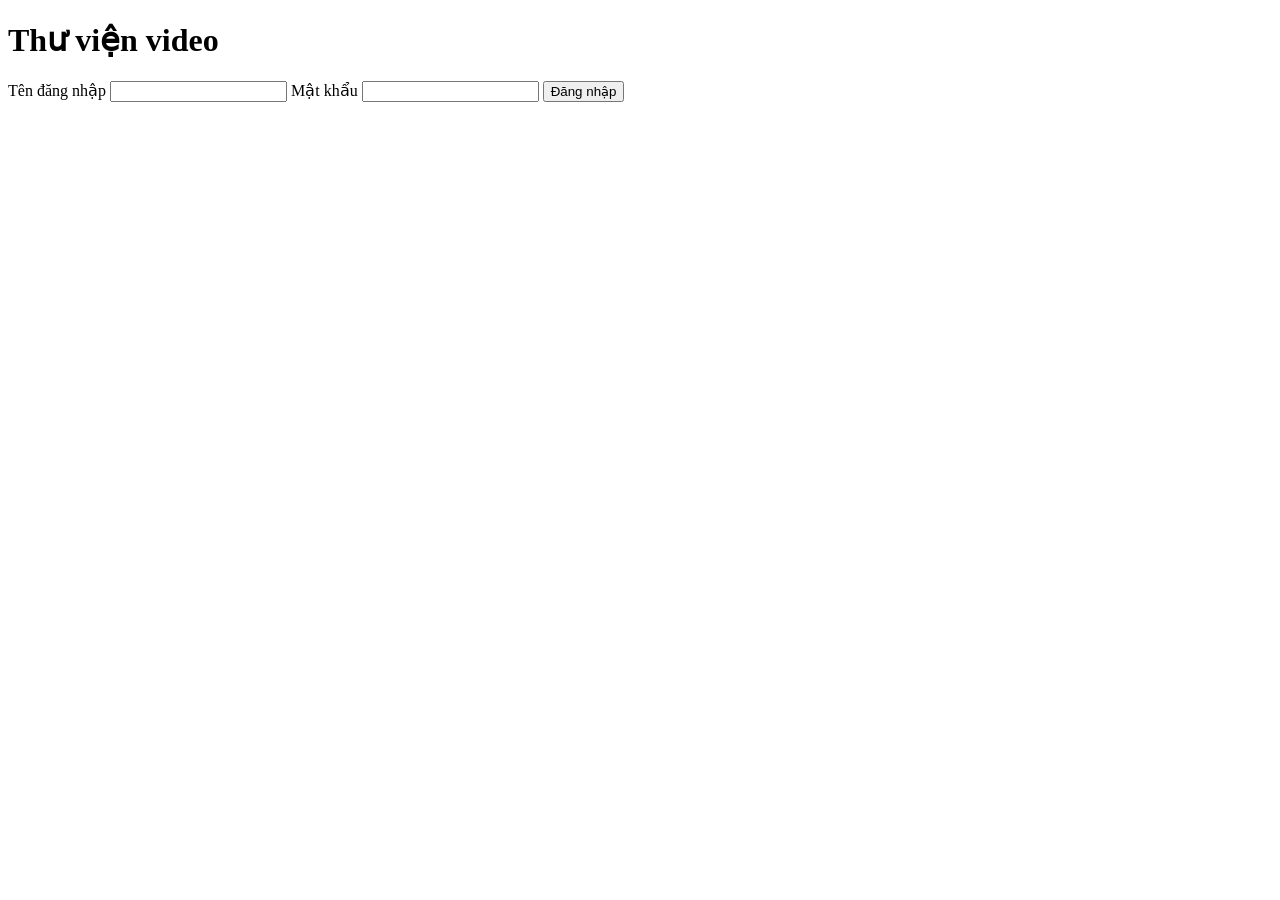
==== frontend/index.html @ 4bc92361 "Prepare unified HLS streaming site" ====
<!doctype html>
<html lang="vi">
<head>
  <meta charset="utf-8">
  <meta name="viewport" content="width=device-width, initial-scale=1">
  <title>Thư viện video</title>
</head>
<body>
  <h1>Thư viện video</h1>
  <form id="login-form">
    <label for="username">Tên đăng nhập</label>
    <input id="username" autocomplete="username" required>
    <label for="password">Mật khẩu</label>
    <input id="password" type="password" autocomplete="current-password" required>
    <button type="submit">Đăng nhập</button>
  </form>
  <p id="auth-status" role="status"></p>
  <main id="signed-in" hidden>
    <button id="logout" type="button">Đăng xuất</button>
    <p id="library-status" role="status"></p>
    <ul id="video-library"></ul>
    <button id="library-more" type="button" hidden>Xem thêm video</button>
    <p><video id="player-video" controls playsinline preload="none" width="480"></video></p>
    <p id="player-status" role="status"></p>
    <section id="admin" hidden>
      <h2>Xử lý video mới</h2>
      <p>Trên máy Windows đã cấu hình, chạy companion. Website dùng D1 để liệt kê các video đã công bố.</p>
      <code>python -m backend.local_processing add</code>
      <p><button id="playback-check" type="button" disabled>Xác nhận đã phát và tua video hiện tại</button></p>
      <h2>Tài khoản User</h2>
      <form id="user-form">
        <label for="new-username">Tên tài khoản mới</label>
        <input id="new-username" autocomplete="off" required>
        <label for="new-password">Mật khẩu mới</label>
        <input id="new-password" type="password" autocomplete="new-password" minlength="12" required>
        <button type="submit">Tạo User</button>
      </form>
      <form id="reset-form" hidden>
        <label for="reset-password">Mật khẩu thay thế</label>
        <input id="reset-password" type="password" autocomplete="new-password" minlength="12" required>
        <button type="submit">Đặt lại mật khẩu</button>
        <button id="cancel-reset" type="button">Hủy</button>
      </form>
      <p id="admin-status" role="status"></p>
      <ul id="user-list"></ul>
      <button id="user-more" type="button" hidden>Xem thêm tài khoản</button>
    </section>
  </main>
  <script type="module" src="./js/online.js"></script>
</body>
</html>
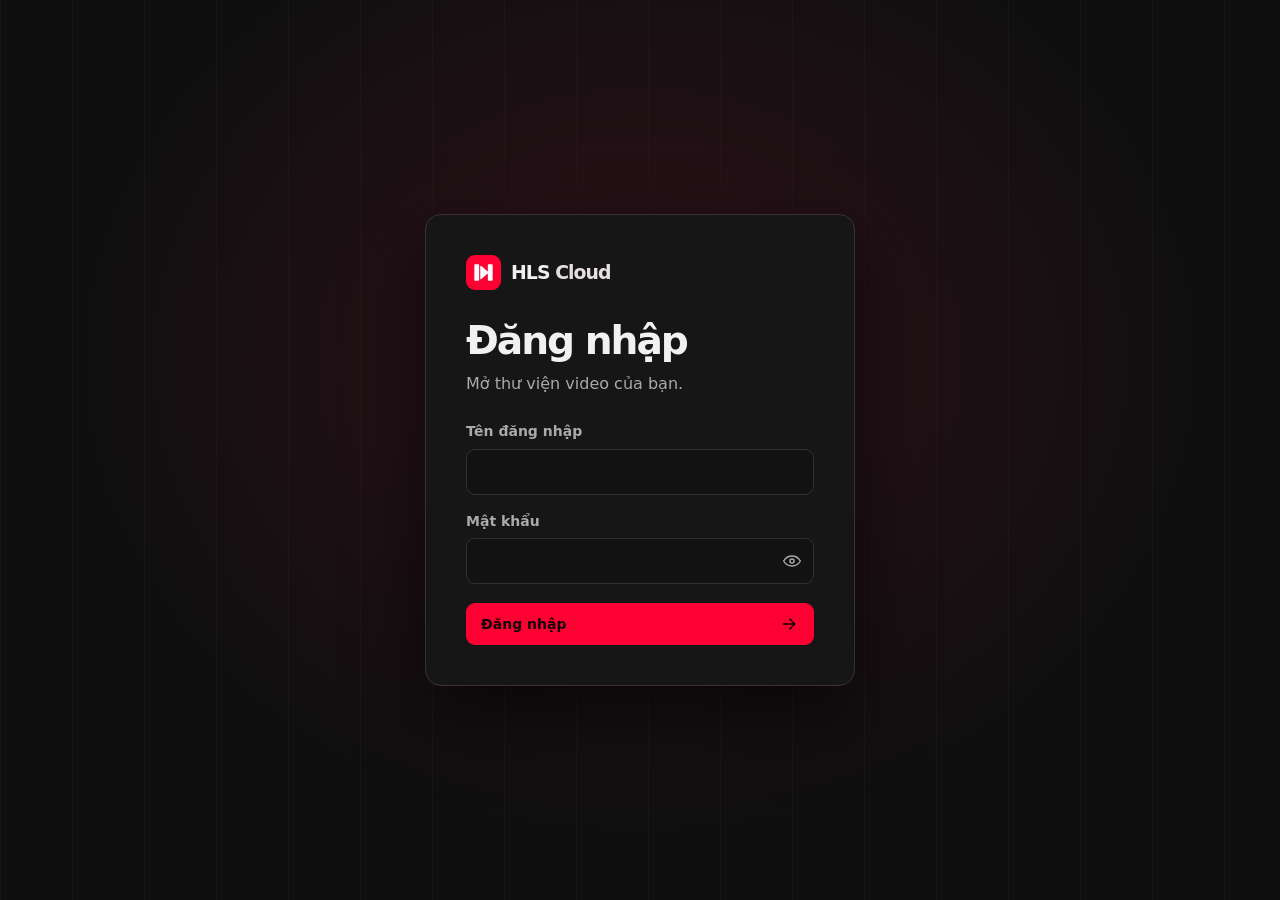
==== commit 631f4b8e: "Redesign HLS Cloud frontend" ====
--- a/frontend/index.html
+++ b/frontend/index.html
@@ -3,49 +3,179 @@
 <head>
   <meta charset="utf-8">
   <meta name="viewport" content="width=device-width, initial-scale=1">
-  <title>Thư viện video</title>
+  <meta name="theme-color" content="#0f0f0f">
+  <title>Thư viện video · HLS Cloud</title>
+  <link rel="stylesheet" href="./js/styles.css">
 </head>
 <body>
-  <h1>Thư viện video</h1>
-  <form id="login-form">
-    <label for="username">Tên đăng nhập</label>
-    <input id="username" autocomplete="username" required>
-    <label for="password">Mật khẩu</label>
-    <input id="password" type="password" autocomplete="current-password" required>
-    <button type="submit">Đăng nhập</button>
-  </form>
-  <p id="auth-status" role="status"></p>
-  <main id="signed-in" hidden>
-    <button id="logout" type="button">Đăng xuất</button>
-    <p id="library-status" role="status"></p>
-    <ul id="video-library"></ul>
-    <button id="library-more" type="button" hidden>Xem thêm video</button>
-    <p><video id="player-video" controls playsinline preload="none" width="480"></video></p>
-    <p id="player-status" role="status"></p>
-    <section id="admin" hidden>
-      <h2>Xử lý video mới</h2>
-      <p>Trên máy Windows đã cấu hình, chạy companion. Website dùng D1 để liệt kê các video đã công bố.</p>
-      <code>python -m backend.local_processing add</code>
-      <p><button id="playback-check" type="button" disabled>Xác nhận đã phát và tua video hiện tại</button></p>
-      <h2>Tài khoản User</h2>
-      <form id="user-form">
-        <label for="new-username">Tên tài khoản mới</label>
-        <input id="new-username" autocomplete="off" required>
-        <label for="new-password">Mật khẩu mới</label>
-        <input id="new-password" type="password" autocomplete="new-password" minlength="12" required>
-        <button type="submit">Tạo User</button>
+  <svg class="sprite" xmlns="http://www.w3.org/2000/svg" aria-hidden="true">
+    <symbol id="i-brand" viewBox="0 0 32 32">
+      <path fill="currentColor" d="M6 7h4v18H6zm16 0h4v18h-4zM13 9l8 7-8 7z"/>
+    </symbol>
+    <symbol id="i-menu" viewBox="0 0 24 24"><path d="M4 6h16M4 12h11M4 18h16"/></symbol>
+    <symbol id="i-home" viewBox="0 0 24 24"><path d="m3 10 9-7 9 7v10H3zM9 20v-6h6v6"/></symbol>
+    <symbol id="i-library" viewBox="0 0 24 24"><rect x="3" y="4" width="18" height="13" rx="2"/><path d="m10 8 5 2.5-5 2.5zM7 21h10"/></symbol>
+    <symbol id="i-play" viewBox="0 0 24 24"><path d="m9 5 11 7-11 7z" fill="currentColor" stroke="none"/></symbol>
+    <symbol id="i-upload" viewBox="0 0 24 24"><path d="M12 16V3m-5 5 5-5 5 5M4 16v4h16v-4"/></symbol>
+    <symbol id="i-manage" viewBox="0 0 24 24"><rect x="3" y="4" width="18" height="16" rx="2"/><path d="M3 9h18M9 9v11"/></symbol>
+    <symbol id="i-users" viewBox="0 0 24 24"><circle cx="9" cy="8" r="3"/><path d="M3 20v-2a6 6 0 0 1 12 0v2M16 5a3 3 0 0 1 0 6m1 3a5 5 0 0 1 4 4v2"/></symbol>
+    <symbol id="i-search" viewBox="0 0 24 24"><circle cx="10.5" cy="10.5" r="5.5"/><path d="m15 15 5 5"/></symbol>
+    <symbol id="i-chevron" viewBox="0 0 24 24"><path d="m6 9 6 6 6-6"/></symbol>
+    <symbol id="i-arrow" viewBox="0 0 24 24"><path d="M5 12h14m-6-6 6 6-6 6"/></symbol>
+    <symbol id="i-back" viewBox="0 0 24 24"><path d="M19 12H5m6-6-6 6 6 6"/></symbol>
+    <symbol id="i-logout" viewBox="0 0 24 24"><path d="M10 4H4v16h6m-1-8h12m-4-4 4 4-4 4"/></symbol>
+    <symbol id="i-eye" viewBox="0 0 24 24"><path d="M2 12s3.5-6 10-6 10 6 10 6-3.5 6-10 6S2 12 2 12Z"/><circle cx="12" cy="12" r="2.5"/></symbol>
+    <symbol id="i-monitor" viewBox="0 0 24 24"><rect x="3" y="4" width="18" height="13" rx="2"/><path d="M12 17v4m-4 0h8"/></symbol>
+    <symbol id="i-file" viewBox="0 0 24 24"><path d="M5 3h9l5 5v13H5zM14 3v6h5m-9 3 5 3-5 3z"/></symbol>
+  </svg>
+
+  <main id="auth-view" class="auth-view">
+    <div class="auth-card">
+      <div class="brand auth-brand"><span class="brand-mark"><svg class="icon"><use href="#i-brand"/></svg></span><span>HLS<span class="brand-light"> Cloud</span></span></div>
+      <h1>Đăng nhập</h1>
+      <p class="muted">Mở thư viện video của bạn.</p>
+      <form id="login-form" class="stack">
+        <label class="field">Tên đăng nhập<input id="username" autocomplete="username" required></label>
+        <label class="field" for="password">Mật khẩu</label>
+        <div class="password-field">
+          <input id="password" type="password" autocomplete="current-password" required>
+          <button id="toggle-password" class="icon-button" type="button" aria-label="Hiện mật khẩu" aria-pressed="false"><svg class="icon"><use href="#i-eye"/></svg></button>
+        </div>
+        <button id="login-submit" class="button primary auth-submit" type="submit">Đăng nhập <svg class="icon"><use href="#i-arrow"/></svg></button>
       </form>
-      <form id="reset-form" hidden>
-        <label for="reset-password">Mật khẩu thay thế</label>
-        <input id="reset-password" type="password" autocomplete="new-password" minlength="12" required>
-        <button type="submit">Đặt lại mật khẩu</button>
-        <button id="cancel-reset" type="button">Hủy</button>
-      </form>
-      <p id="admin-status" role="status"></p>
-      <ul id="user-list"></ul>
-      <button id="user-more" type="button" hidden>Xem thêm tài khoản</button>
-    </section>
+      <p id="auth-status" class="notice" role="status"></p>
+    </div>
   </main>
+
+  <div id="signed-in" hidden>
+    <header class="topbar">
+      <div class="topbar-start">
+        <button id="sidebar-toggle" class="icon-button" type="button" aria-label="Bật hoặc tắt điều hướng" aria-controls="sidebar" aria-expanded="true"><svg class="icon"><use href="#i-menu"/></svg></button>
+        <button type="button" class="brand brand-button" data-view="home" aria-label="HLS Cloud trang chủ"><span class="brand-mark"><svg class="icon"><use href="#i-brand"/></svg></span><span>HLS<span class="brand-light"> Cloud</span></span></button>
+      </div>
+      <label class="search-field"><svg class="icon"><use href="#i-search"/></svg><input id="video-search" type="search" aria-label="Lọc video đã tải" placeholder="Lọc video theo tiêu đề"></label>
+      <details id="account-menu" class="account-menu">
+        <summary aria-label="Menu tài khoản"><span id="account-avatar" class="avatar" aria-hidden="true"></span><span id="account-name"></span><svg class="icon"><use href="#i-chevron"/></svg></summary>
+        <div class="account-popover">
+          <p id="account-role" class="muted"></p>
+          <p id="account-status" class="notice" role="status"></p>
+          <button id="logout" type="button" class="button"><svg class="icon"><use href="#i-logout"/></svg> Đăng xuất</button>
+        </div>
+      </details>
+    </header>
+
+    <button id="drawer-overlay" type="button" aria-label="Đóng điều hướng" hidden></button>
+    <aside id="sidebar" class="sidebar">
+      <nav aria-label="Điều hướng chính">
+        <button type="button" data-view="home" title="Trang chủ"><svg class="icon"><use href="#i-home"/></svg><span>Trang chủ</span></button>
+        <button type="button" data-view="library" title="Thư viện video"><svg class="icon"><use href="#i-library"/></svg><span>Thư viện video</span></button>
+        <div id="admin-nav" class="admin-nav" hidden>
+          <button type="button" data-view="upload" title="Upload video"><svg class="icon"><use href="#i-upload"/></svg><span>Upload video</span></button>
+          <button type="button" data-view="manage" title="Quản lý video"><svg class="icon"><use href="#i-manage"/></svg><span>Quản lý video</span></button>
+          <button type="button" data-view="accounts" title="Tài khoản User"><svg class="icon"><use href="#i-users"/></svg><span>Tài khoản User</span></button>
+        </div>
+      </nav>
+    </aside>
+
+    <main id="workspace" class="workspace">
+      <section id="browse-view">
+        <header id="library-hero" class="library-hero">
+          <div class="hero-content">
+            <h1>Thư viện video</h1>
+            <p>Chọn một video trong thư viện để phát.</p>
+            <button type="button" class="button hero-button" data-view="library">Duyệt thư viện <svg class="icon"><use href="#i-arrow"/></svg></button>
+          </div>
+          <div class="hero-art" aria-hidden="true"><span></span><span></span><span></span><span class="hero-mark"><svg class="icon"><use href="#i-brand"/></svg></span></div>
+        </header>
+        <section id="watch-view" class="watch-view" aria-labelledby="video-title" hidden>
+          <button type="button" class="button quiet watch-back" data-view="library"><svg class="icon"><use href="#i-back"/></svg> Thư viện video</button>
+          <div class="player-frame"><video id="player-video" controls playsinline preload="none"></video></div>
+          <div class="watch-caption">
+            <div><h1 id="video-title"></h1><p id="player-status" class="muted" role="status"></p></div>
+            <button id="playback-check" class="button" type="button" disabled hidden>Xác nhận đã phát và tua video hiện tại</button>
+          </div>
+        </section>
+        <div id="library-heading" class="section-heading"><h2>Video trong thư viện</h2></div>
+      </section>
+
+      <section id="manage-view" hidden>
+        <header class="page-heading"><h1>Quản lý video</h1><p class="muted">Phát, đổi tiêu đề hoặc xóa video đã lưu.</p></header>
+        <p id="video-admin-status" class="notice" role="status"></p>
+      </section>
+
+      <section id="catalog-view" aria-label="Danh sách video">
+        <p id="library-status" class="notice" role="status"></p>
+        <ul id="video-library" class="video-grid"></ul>
+        <div class="list-footer"><button id="library-more" class="button" type="button" hidden>Xem thêm video</button></div>
+      </section>
+
+      <div id="admin" hidden>
+        <section id="upload-view" hidden>
+          <header class="page-heading"><h1>Upload video</h1><p class="muted">Gửi MP4 tới máy Windows để xử lý và lưu lên R2.</p></header>
+          <div class="panel companion-panel">
+            <div class="companion-heading"><span class="tile"><svg class="icon"><use href="#i-monitor"/></svg></span><div><h2>Windows Companion</h2><p id="connection-state" class="badge" role="status">Chưa kết nối</p></div></div>
+            <div class="actions"><button id="companion-connect" class="button" type="button">Kết nối companion Windows</button><a id="companion-local" class="button quiet" href="http://127.0.0.1:8765/" target="_blank" rel="noopener noreferrer">Mở companion cục bộ <svg class="icon"><use href="#i-arrow"/></svg></a></div>
+          </div>
+          <p id="companion-status" class="notice" role="status"></p>
+          <form id="companion-upload" class="panel upload-panel" hidden>
+            <fieldset id="companion-inputs">
+              <legend class="sr-only">Chọn hoặc thả tệp MP4 tại đây</legend>
+              <div id="dropzone" class="dropzone">
+                <span class="tile"><svg class="icon"><use href="#i-upload"/></svg></span>
+                <strong>Kéo và thả video MP4</strong>
+                <label class="button file-pick">Chọn tệp <input id="companion-file" type="file" accept=".mp4,video/mp4" aria-label="Tệp MP4"></label>
+                <p id="companion-file-info" class="muted" role="status"></p>
+              </div>
+              <div class="upload-fields">
+                <label class="field">Tiêu đề video<input id="companion-title" maxlength="200" placeholder="Tên tệp nếu bỏ trống"></label>
+                <button id="companion-submit" class="button primary" type="submit" disabled>Upload &amp; Process</button>
+              </div>
+            </fieldset>
+            <label id="companion-transfer" class="progress-row" hidden><strong>Truyền MP4 tới Windows</strong>
+              <progress max="100"></progress> <span></span>
+            </label>
+          </form>
+          <div id="processing-view" class="processing-view" hidden>
+            <div class="section-heading"><h2>Tiến độ xử lý</h2></div>
+            <p id="companion-system" class="muted"></p>
+            <div id="companion-jobs"></div>
+          </div>
+        </section>
+
+        <section id="accounts-view" hidden>
+          <header class="page-heading"><h1>Tài khoản User</h1></header>
+          <form id="user-form" class="panel account-form">
+            <h2>Tạo tài khoản</h2>
+            <div class="account-fields">
+              <label class="field">Tên tài khoản mới<input id="new-username" autocomplete="off" required></label>
+              <label class="field">Mật khẩu mới<input id="new-password" type="password" autocomplete="new-password" required></label>
+              <button class="button primary" type="submit">Tạo User</button>
+            </div>
+          </form>
+          <p id="admin-status" class="notice" role="status"></p>
+          <ul id="user-list" class="account-list"></ul>
+          <div class="list-footer"><button id="user-more" class="button" type="button" hidden>Xem thêm tài khoản</button></div>
+        </section>
+      </div>
+    </main>
+  </div>
+
+  <dialog id="action-dialog" aria-labelledby="dialog-title">
+    <form id="action-form" class="stack">
+      <h2 id="dialog-title"></h2>
+      <p id="dialog-detail" class="muted"></p>
+      <label id="dialog-field" class="field" hidden>Tiêu đề video<input id="dialog-value" maxlength="200"></label>
+      <div class="actions dialog-actions"><button class="button" id="dialog-cancel" type="button">Hủy</button><button class="button primary" id="dialog-submit" type="submit"></button></div>
+    </form>
+  </dialog>
+  <dialog id="reset-dialog" aria-labelledby="reset-title">
+    <form id="reset-form" class="stack">
+      <h2 id="reset-title">Đặt lại mật khẩu</h2>
+      <p id="reset-account" class="muted"></p>
+      <label class="field">Mật khẩu thay thế<input id="reset-password" type="password" autocomplete="new-password" required></label>
+      <div class="actions dialog-actions"><button class="button" id="cancel-reset" type="button">Hủy</button><button class="button primary" type="submit">Đặt lại mật khẩu</button></div>
+    </form>
+  </dialog>
   <script type="module" src="./js/online.js"></script>
 </body>
 </html>
--- a/frontend/js/styles.css
+++ b/frontend/js/styles.css
@@ -0,0 +1,280 @@
+:root {
+  color-scheme: dark;
+  --bg-primary: #0f0f0f;
+  --bg-secondary: #181818;
+  --bg-tertiary: #212121;
+  --bg-hover: #272727;
+  --border-color: #303030;
+  --text-primary: #f1f1f1;
+  --text-secondary: #aaaaaa;
+  --text-muted: #717171;
+  --accent-primary: #ff0033;
+  --accent-hover: #d9002b;
+  --success: #22c55e;
+  --warning: #f59e0b;
+  --error: #ef4444;
+  --info: #3ea6ff;
+  --radius: 14px;
+  --header-height: 72px;
+  --rail-width: 224px;
+  font-family: Inter, "Segoe UI", Roboto, system-ui, sans-serif;
+  background: var(--bg-primary);
+  color: var(--text-primary);
+}
+
+*, *::before, *::after { box-sizing: border-box; }
+[hidden] { display: none !important; }
+body { margin: 0; line-height: 1.5; }
+h1, h2, h3, p { margin: 0; }
+button, input { font: inherit; }
+button { color: inherit; }
+button:enabled, summary, a { cursor: pointer; }
+a { color: inherit; text-decoration: none; }
+button, a, input, summary { -webkit-tap-highlight-color: transparent; }
+:focus-visible { outline: 2px solid var(--info); outline-offset: 3px; }
+.sprite { position: absolute; width: 0; height: 0; overflow: hidden; }
+.icon { width: 20px; height: 20px; flex: 0 0 auto; fill: none; stroke: currentColor; stroke-width: 1.7; stroke-linecap: round; stroke-linejoin: round; }
+.muted { color: var(--text-secondary); }
+.sr-only { position: absolute; width: 1px; height: 1px; padding: 0; margin: -1px; overflow: hidden; clip-path: inset(50%); white-space: nowrap; }
+.stack { display: grid; gap: 12px; }
+.actions { display: flex; align-items: center; flex-wrap: wrap; gap: 8px; }
+.notice { margin: 12px 0; padding: 10px 14px; border: 1px solid var(--border-color); border-radius: 10px; background: var(--bg-secondary); color: var(--text-secondary); font-size: .9rem; overflow-wrap: anywhere; }
+.notice:empty { display: none; }
+.notice[data-tone="error"] { color: #fda5ae; border-color: #683039; }
+.notice[data-tone="success"] { color: #8de2ab; border-color: #294b35; }
+.badge { display: inline-flex; align-items: center; gap: 7px; width: fit-content; padding: 3px 8px; border-radius: 8px; background: var(--bg-hover); color: var(--text-secondary); font-size: .75rem; font-weight: 650; }
+.badge[data-tone="success"] { background: #172b20; color: #86e5a9; }
+.badge[data-tone="error"] { background: #362024; color: #fda5ae; }
+.badge[data-tone="warning"] { background: #342818; color: #f7c683; }
+.badge[data-tone="info"] { background: #1a2939; color: #acd7ff; }
+
+.button, .icon-button {
+  display: inline-flex; align-items: center; justify-content: center; gap: 8px;
+  min-height: 42px; padding: 8px 14px; border: 1px solid var(--border-color);
+  border-radius: 9px; background: var(--bg-tertiary); color: var(--text-primary);
+  font-size: .875rem; font-weight: 650; text-align: center;
+}
+.button:hover, .icon-button:hover { background: var(--bg-hover); }
+.button:disabled { cursor: default; opacity: .46; }
+.button.primary { background: var(--accent-primary); border-color: transparent; color: #100006; }
+.button.primary:enabled:hover { background: #ff4268; }
+.button.primary.destructive { color: white; background: var(--accent-hover); }
+.button.primary.destructive:enabled:hover { background: #b60025; }
+.button.quiet, .icon-button { background: transparent; border-color: transparent; }
+.button.quiet:hover, .icon-button:hover { background: var(--bg-hover); }
+.button.danger { color: #ff9ba9; }
+.icon-button { padding: 0; width: 42px; }
+.field { display: grid; gap: 7px; min-width: 0; color: var(--text-secondary); font-size: .875rem; font-weight: 650; }
+input:not([type="file"]) {
+  width: 100%; min-width: 0; min-height: 44px; padding: 10px 12px;
+  border: 1px solid var(--border-color); border-radius: 9px; color: var(--text-primary); background: #121212;
+  font-size: 1rem;
+}
+input::placeholder { color: #949494; }
+.panel { min-width: 0; padding: clamp(16px, 3vw, 24px); border: 1px solid var(--border-color); border-radius: var(--radius); background: var(--bg-secondary); }
+.panel h2, .section-heading h2 { font-size: clamp(1.125rem, 2vw, 1.35rem); letter-spacing: -.02em; }
+.tile { display: inline-grid; place-items: center; flex: 0 0 auto; width: 43px; height: 43px; border: 1px solid #60313b; border-radius: 11px; color: #ff819a; background: #2b191e; }
+
+.brand { display: inline-flex; align-items: center; gap: 10px; font-size: 1.18rem; font-weight: 800; letter-spacing: -.05em; white-space: nowrap; }
+.brand-mark { display: grid; place-items: center; width: 35px; height: 35px; border-radius: 9px; color: #fff; background: var(--accent-primary); }
+.brand-mark .icon { width: 27px; height: 27px; }
+.brand-light { font-weight: 550; color: #e6dfe2; }
+.brand-button { padding: 0; border: 0; background: none; }
+.auth-view {
+  min-height: 100vh; min-height: 100svh; display: grid; place-items: center; padding: 24px;
+  background:
+    radial-gradient(ellipse at 50% 40%, #2f1119, transparent 63%),
+    repeating-linear-gradient(90deg, #ffffff08 0 1px, transparent 1px 72px),
+    var(--bg-primary);
+}
+.auth-card { width: min(100%, 430px); padding: clamp(24px, 6vw, 40px); background: #171617; border: 1px solid #3c3034; border-radius: 16px; box-shadow: 0 28px 75px #0009; }
+.auth-brand { margin-bottom: 28px; }
+.auth-card h1 { font-size: clamp(1.9rem, 6vw, 2.45rem); letter-spacing: -.052em; line-height: 1.15; margin-bottom: 9px; }
+.auth-card form { margin-top: 25px; }
+.auth-card .notice { margin-bottom: 0; }
+.auth-card label[for="password"] { margin-top: 4px; margin-bottom: -6px; }
+.password-field { position: relative; }
+.password-field input { padding-right: 48px; }
+.password-field .icon-button { position: absolute; inset: 1px 1px 1px auto; min-height: 0; color: var(--text-secondary); }
+.password-field button[aria-pressed="true"] { color: #ff819a; }
+.auth-submit { justify-content: space-between; margin-top: 7px; }
+
+.topbar {
+  position: sticky; top: 0; z-index: 5; display: grid; grid-template-columns: auto minmax(175px, 460px) auto;
+  align-items: center; justify-content: space-between; gap: 18px; min-height: var(--header-height);
+  padding: 9px clamp(12px, 2.6vw, 36px); border-bottom: 1px solid var(--border-color); background: #141314;
+}
+.topbar-start { display: flex; align-items: center; gap: 10px; }
+.search-field { position: relative; min-width: 0; }
+.search-field .icon { position: absolute; left: 13px; top: 12px; color: var(--text-secondary); pointer-events: none; }
+.search-field input { padding-left: 41px; background: var(--bg-tertiary); }
+.account-menu { position: relative; justify-self: end; }
+.account-menu summary { display: flex; align-items: center; gap: 9px; padding: 3px; border-radius: 9px; list-style: none; }
+.account-menu summary::-webkit-details-marker { display: none; }
+.account-menu summary:hover { background: var(--bg-hover); }
+.account-menu summary .icon { width: 16px; }
+#account-name { max-width: 12ch; overflow: hidden; text-overflow: ellipsis; white-space: nowrap; font-weight: 650; font-size: .875rem; }
+.avatar { display: grid; place-items: center; width: 36px; height: 36px; flex: 0 0 auto; border-radius: 50%; background: #382228; color: #ffb7c5; font-weight: 700; text-transform: uppercase; }
+.account-popover { position: absolute; z-index: 1; top: calc(100% + 9px); right: 0; width: min(260px, 86vw); padding: 12px; border: 1px solid var(--border-color); border-radius: 12px; background: var(--bg-secondary); box-shadow: 0 16px 35px #0008; }
+.account-popover > p:first-child { padding: 5px 8px 10px; font-size: .875rem; overflow-wrap: anywhere; }
+.account-popover .button { justify-content: start; width: 100%; }
+.sidebar {
+  position: fixed; z-index: 4; top: var(--header-height); bottom: 0; left: 0;
+  width: var(--rail-width); padding: 19px 12px; overflow-y: auto;
+  border-right: 1px solid var(--border-color); background: #141314;
+}
+.sidebar nav, .admin-nav { display: grid; gap: 5px; }
+.admin-nav { border-top: 1px solid var(--border-color); padding-top: 13px; margin-top: 8px; }
+.sidebar button {
+  display: flex; align-items: center; gap: 12px; width: 100%; min-height: 44px;
+  padding: 9px 12px; border: 1px solid transparent; border-radius: 10px; background: transparent;
+  text-align: left; font-size: .9rem; color: #c8c5c6; white-space: nowrap;
+}
+.sidebar button .icon { color: #aaa2a5; }
+.sidebar button:hover { background: var(--bg-hover); color: var(--text-primary); }
+.sidebar button[aria-current="page"] { color: var(--text-primary); background: #2b1b20; border-color: #482630; font-weight: 700; }
+.sidebar button[aria-current="page"] .icon { color: #ff6484; }
+#signed-in.rail-compact { --rail-width: 73px; }
+.rail-compact .sidebar button span { position: absolute; width: 1px; height: 1px; clip-path: inset(50%); overflow: hidden; }
+.rail-compact .sidebar button { justify-content: center; padding-inline: 0; }
+#drawer-overlay { display: none; }
+.workspace { margin-left: var(--rail-width); padding: clamp(16px, 2.9vw, 38px); min-width: 0; }
+.workspace > section, #admin { max-width: 1600px; margin-inline: auto; }
+#upload-view, #accounts-view { max-width: 1100px; }
+
+.library-hero {
+  position: relative; isolation: isolate; display: flex; align-items: center; min-height: 228px;
+  overflow: hidden; padding: clamp(23px, 4.1vw, 57px); margin-bottom: clamp(25px, 4vw, 49px);
+  border: 1px solid #3e292f; border-radius: 16px; background: #191417;
+}
+.hero-content { position: relative; z-index: 1; }
+.hero-content h1, .page-heading h1 { font-size: clamp(2rem, 4.4vw, 4rem); line-height: 1.04; font-weight: 780; letter-spacing: -.057em; }
+.hero-content p, .page-heading p { margin-top: 10px; color: #beb5b9; }
+.hero-button { margin-top: 20px; background: #30242a; border-color: #4b3940; }
+.hero-art { position: absolute; top: 0; right: 0; bottom: 0; width: 55%; overflow: hidden; background: repeating-linear-gradient(0deg, #ffffff09 0 1px, transparent 1px 30px); }
+.hero-art > span { position: absolute; display: block; width: 42%; height: 155%; top: -27%; right: 10%; transform: skewX(-27deg); border-left: 1px solid #e13a64; background: #4b1527; }
+.hero-art > span:nth-child(1) { right: 34%; background: #331923; border-color: #803044; }
+.hero-art > span:nth-child(2) { right: 20%; background: #65192e; border-color: #bc3458; }
+.hero-art > span:nth-child(3) { right: -4%; background: #a92546; border-color: #ef6687; }
+.hero-art > .hero-mark {
+  display: grid; place-items: center; width: clamp(75px, 10vw, 150px); aspect-ratio: 1; height: auto;
+  top: 50%; right: 24%; transform: translateY(-50%) rotate(-7deg); border: 1px solid #fa5275;
+  border-radius: 16px; background: #d72951; color: #fff0f3; box-shadow: 12px 15px 0 #1b1017a0;
+}
+.hero-mark .icon { width: 67%; height: 67%; }
+.section-heading { display: flex; align-items: baseline; justify-content: space-between; margin-bottom: 16px; }
+.page-heading { margin-bottom: 24px; }
+.page-heading h1, .watch-caption h1 { font-size: clamp(1.65rem, 3.3vw, 2.65rem); }
+.list-footer { margin-top: 22px; }
+.video-grid, .account-list { list-style: none; padding: 0; margin: 0; }
+.video-grid { display: grid; grid-template-columns: repeat(2, minmax(0, 1fr)); gap: 22px 17px; }
+.video-card { min-width: 0; }
+.video-select { position: relative; display: grid; width: 100%; min-width: 0; padding: 0; border: 0; border-radius: 12px; background: transparent; text-align: left; }
+.video-select:disabled { cursor: default; }
+.card-art {
+  position: relative; display: grid; place-items: center; width: 100%; aspect-ratio: 16 / 9; overflow: hidden;
+  border: 1px solid #353036; border-radius: 12px; color: #d6b6c0;
+  background: repeating-linear-gradient(135deg, #ffffff06 0 1px, transparent 1px 19px), #242126;
+}
+.video-card:nth-child(even) .card-art { background-color: #25202a; }
+.card-art::before, .card-art::after { content: ""; position: absolute; width: 58%; aspect-ratio: 1; border: 1px solid #ffffff12; border-radius: 50%; }
+.card-art::after { width: 83%; }
+.card-art .card-mark { z-index: 1; display: grid; place-items: center; width: clamp(41px, 5vw, 58px); aspect-ratio: 1; border: 1px solid #795260; border-radius: 12px; background: #422631; }
+.card-mark .icon { width: 24px; height: 24px; }
+.video-select:enabled:hover .card-art { border-color: #a75a70; }
+.video-select:enabled:hover .card-mark { background: #781d37; color: white; }
+.duration { position: absolute; z-index: 1; bottom: 8px; right: 8px; padding: 2px 6px; border-radius: 5px; color: #fff; background: #100e11; font-size: .75rem; font-variant-numeric: tabular-nums; }
+.card-title { margin-top: 9px; color: var(--text-primary); font-size: 1rem; font-weight: 675; overflow-wrap: anywhere; }
+.card-meta { display: flex; gap: 6px 10px; flex-wrap: wrap; align-items: center; margin-top: 4px; font-size: .8rem; color: var(--text-secondary); }
+.card-actions { margin-top: 9px; }
+.video-grid:not(.management-grid) .card-actions, .video-grid:not(.management-grid) .managed-state { display: none; }
+.management-grid .video-card { padding: 11px; border: 1px solid var(--border-color); border-radius: var(--radius); background: var(--bg-secondary); }
+.management-grid .card-actions .button { min-height: 36px; padding: 5px 9px; }
+.watch-view { margin-bottom: clamp(24px, 4vw, 45px); }
+.watch-back { margin: 0 0 12px; padding-inline: 0; }
+.player-frame { display: grid; place-items: center; width: min(100%, 1330px); aspect-ratio: 16 / 9; max-height: 72vh; overflow: hidden; background: #000; border: 1px solid var(--border-color); border-radius: 14px; }
+.player-frame video { display: block; width: 100%; height: 100%; min-height: 0; object-fit: contain; }
+.watch-caption { display: flex; justify-content: space-between; align-items: start; gap: 12px; flex-wrap: wrap; padding-top: 14px; }
+.watch-caption h1 { overflow-wrap: anywhere; line-height: 1.18; letter-spacing: -.035em; }
+#player-status:not(:empty) { margin-top: 7px; }
+
+.companion-panel { display: flex; align-items: center; justify-content: space-between; gap: 16px; flex-wrap: wrap; margin-bottom: 16px; }
+.companion-heading { display: flex; align-items: center; gap: 12px; }
+.companion-heading h2 { margin-bottom: 4px; font-size: 1.05rem; }
+#connection-state::before { content: ""; display: block; width: 7px; height: 7px; border-radius: 50%; background: currentColor; }
+.upload-panel fieldset { margin: 0; padding: 0; min-width: 0; border: 0; }
+.dropzone {
+  min-height: 182px; display: grid; align-content: center; justify-items: center; gap: 9px;
+  text-align: center; padding: 17px; border: 1px dashed #6b535d; border-radius: 12px; background: #201a1e;
+}
+.dropzone:focus-within, .dropzone.is-dragging { border-color: #ff6b88; background: #311b24; }
+.dropzone p { font-size: .86rem; max-width: 100%; overflow-wrap: anywhere; }
+.dropzone p:empty { display: none; }
+.file-pick { position: relative; }
+.file-pick input { position: absolute; inset: 0; width: 100%; opacity: 0; cursor: pointer; }
+.file-pick:focus-within { outline: 2px solid var(--info); outline-offset: 3px; }
+.upload-fields, .account-fields { display: grid; grid-template-columns: minmax(0, 1fr) auto; align-items: end; gap: 12px; margin-top: 16px; }
+.upload-panel .progress-row { margin-top: 20px; }
+.processing-view { margin-top: 27px; }
+#companion-system { margin-bottom: 10px; font-size: .84rem; }
+#companion-system:empty { display: none; }
+#companion-jobs { display: grid; gap: 12px; }
+.job-heading { display: flex; align-items: start; justify-content: space-between; gap: 11px; flex-wrap: wrap; }
+.job-heading h3 { min-width: 0; overflow-wrap: anywhere; }
+.job-summary { margin-top: 7px; color: var(--text-secondary); font-size: .86rem; overflow-wrap: anywhere; }
+.job-checks { margin-top: 10px; }
+.job-bars { display: grid; grid-template-columns: repeat(2, minmax(0, 1fr)); gap: 16px; margin-top: 14px; }
+.job-card > .button { margin-top: 12px; }
+.progress-row { display: grid; align-content: start; gap: 6px; min-width: 0; color: var(--text-secondary); font-size: .8rem; }
+.progress-row strong { color: var(--text-primary); font-weight: 650; }
+progress { width: 100%; height: 8px; border: 0; border-radius: 10px; overflow: hidden; accent-color: var(--accent-primary); }
+progress::-webkit-progress-bar { background: #333036; }
+progress::-webkit-progress-value { background: var(--accent-primary); border-radius: 10px; }
+progress::-moz-progress-bar { background: var(--accent-primary); border-radius: 10px; }
+.job-card[data-tone="success"] progress { accent-color: var(--success); }
+.job-card[data-tone="success"] progress::-webkit-progress-value { background: var(--success); }
+.job-card[data-tone="success"] progress::-moz-progress-bar { background: var(--success); }
+.account-fields { grid-template-columns: repeat(2, minmax(0, 1fr)) auto; }
+.account-list { display: grid; gap: 8px; margin-top: 18px; }
+.account-row { display: flex; align-items: center; justify-content: space-between; gap: 10px 15px; flex-wrap: wrap; padding: 13px; border: 1px solid var(--border-color); border-radius: 12px; background: var(--bg-secondary); }
+.account-row .account-ident { display: flex; align-items: center; flex-wrap: wrap; gap: 8px; min-width: 0; }
+.account-row strong { overflow-wrap: anywhere; }
+
+dialog { width: min(92vw, 455px); max-height: 90vh; padding: 22px; border: 1px solid #50434a; border-radius: var(--radius); background: var(--bg-secondary); color: var(--text-primary); box-shadow: 0 18px 65px #000a; }
+dialog::backdrop { background: #000a; }
+dialog h2 { line-height: 1.2; letter-spacing: -.025em; }
+dialog p { overflow-wrap: anywhere; }
+dialog p:empty { display: none; }
+.dialog-actions { justify-content: end; margin-top: 4px; }
+
+@media (min-width: 1080px) { .video-grid { grid-template-columns: repeat(3, minmax(0, 1fr)); } }
+@media (min-width: 1500px) { .video-grid { grid-template-columns: repeat(4, minmax(0, 1fr)); } }
+@media (max-width: 910px) {
+  :root { --header-height: 64px; }
+  .sidebar, .rail-compact .sidebar { width: min(290px, 85vw); display: none; }
+  .drawer-open .sidebar { display: block; }
+  .drawer-open #drawer-overlay:not([hidden]) { display: block; position: fixed; inset: var(--header-height) 0 0; z-index: 3; border: 0; background: #0009; }
+  .workspace { margin-left: 0; }
+  .rail-compact .sidebar button { justify-content: start; padding-inline: 12px; }
+  .rail-compact .sidebar button span { position: static; width: auto; height: auto; clip-path: none; overflow: visible; }
+}
+@media (max-width: 620px) {
+  .topbar { gap: 6px; grid-template-columns: auto minmax(90px, 1fr) auto; }
+  .topbar-start { gap: 2px; }
+  .topbar .brand-button > span:last-child, #account-name, .account-menu summary .icon { display: none; }
+  .topbar .brand-mark { width: 32px; height: 32px; }
+  .topbar .icon-button { width: 40px; }
+  .search-field input { padding-left: 32px; }
+  .search-field .icon { left: 8px; width: 17px; }
+  .library-hero { min-height: 190px; }
+  .hero-art { width: 46%; opacity: .42; }
+  .hero-art > .hero-mark { right: 7%; }
+  .hero-content p { max-width: 21ch; }
+  .upload-fields, .account-fields, .job-bars { grid-template-columns: minmax(0, 1fr); }
+}
+@media (max-width: 459px) {
+  .video-grid { grid-template-columns: minmax(0, 1fr); }
+  .card-title { font-size: .95rem; }
+  .companion-panel .actions { width: 100%; }
+  .companion-panel .actions > * { flex: 1 1 100%; }
+}
